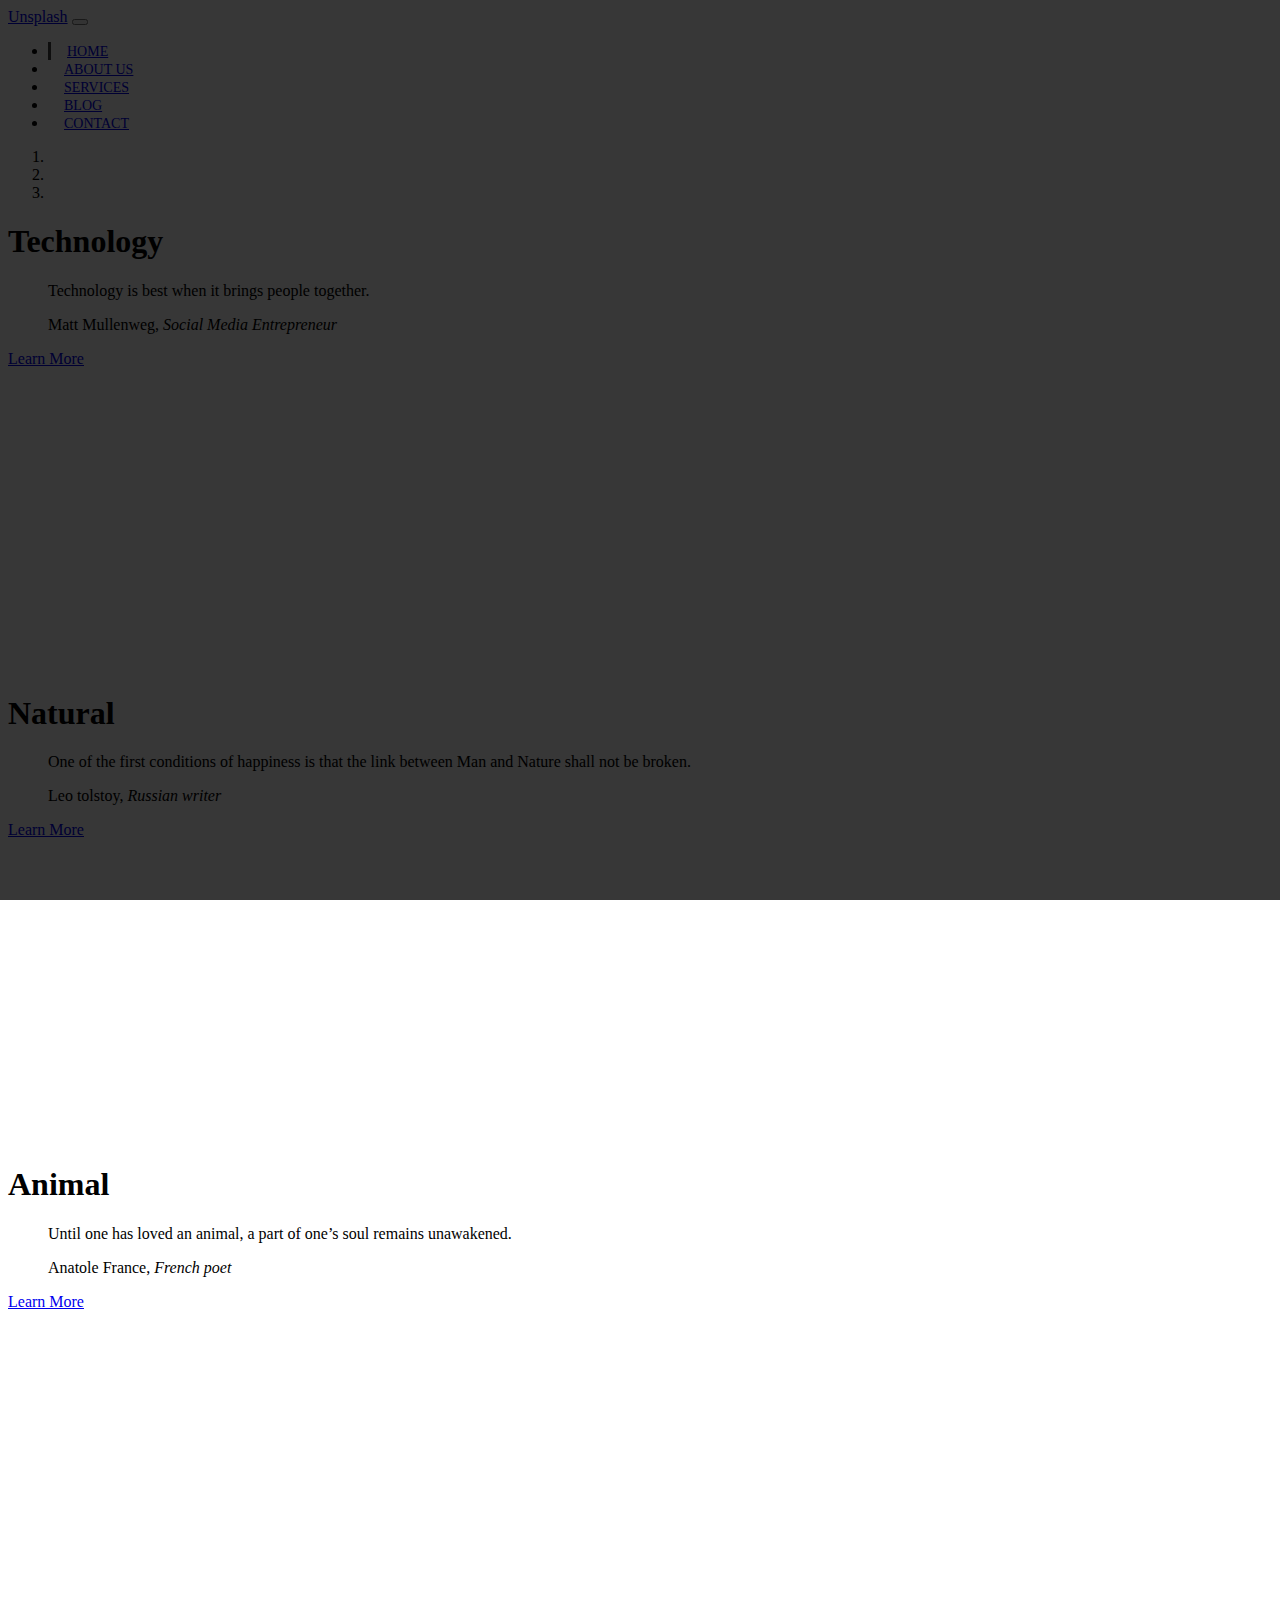
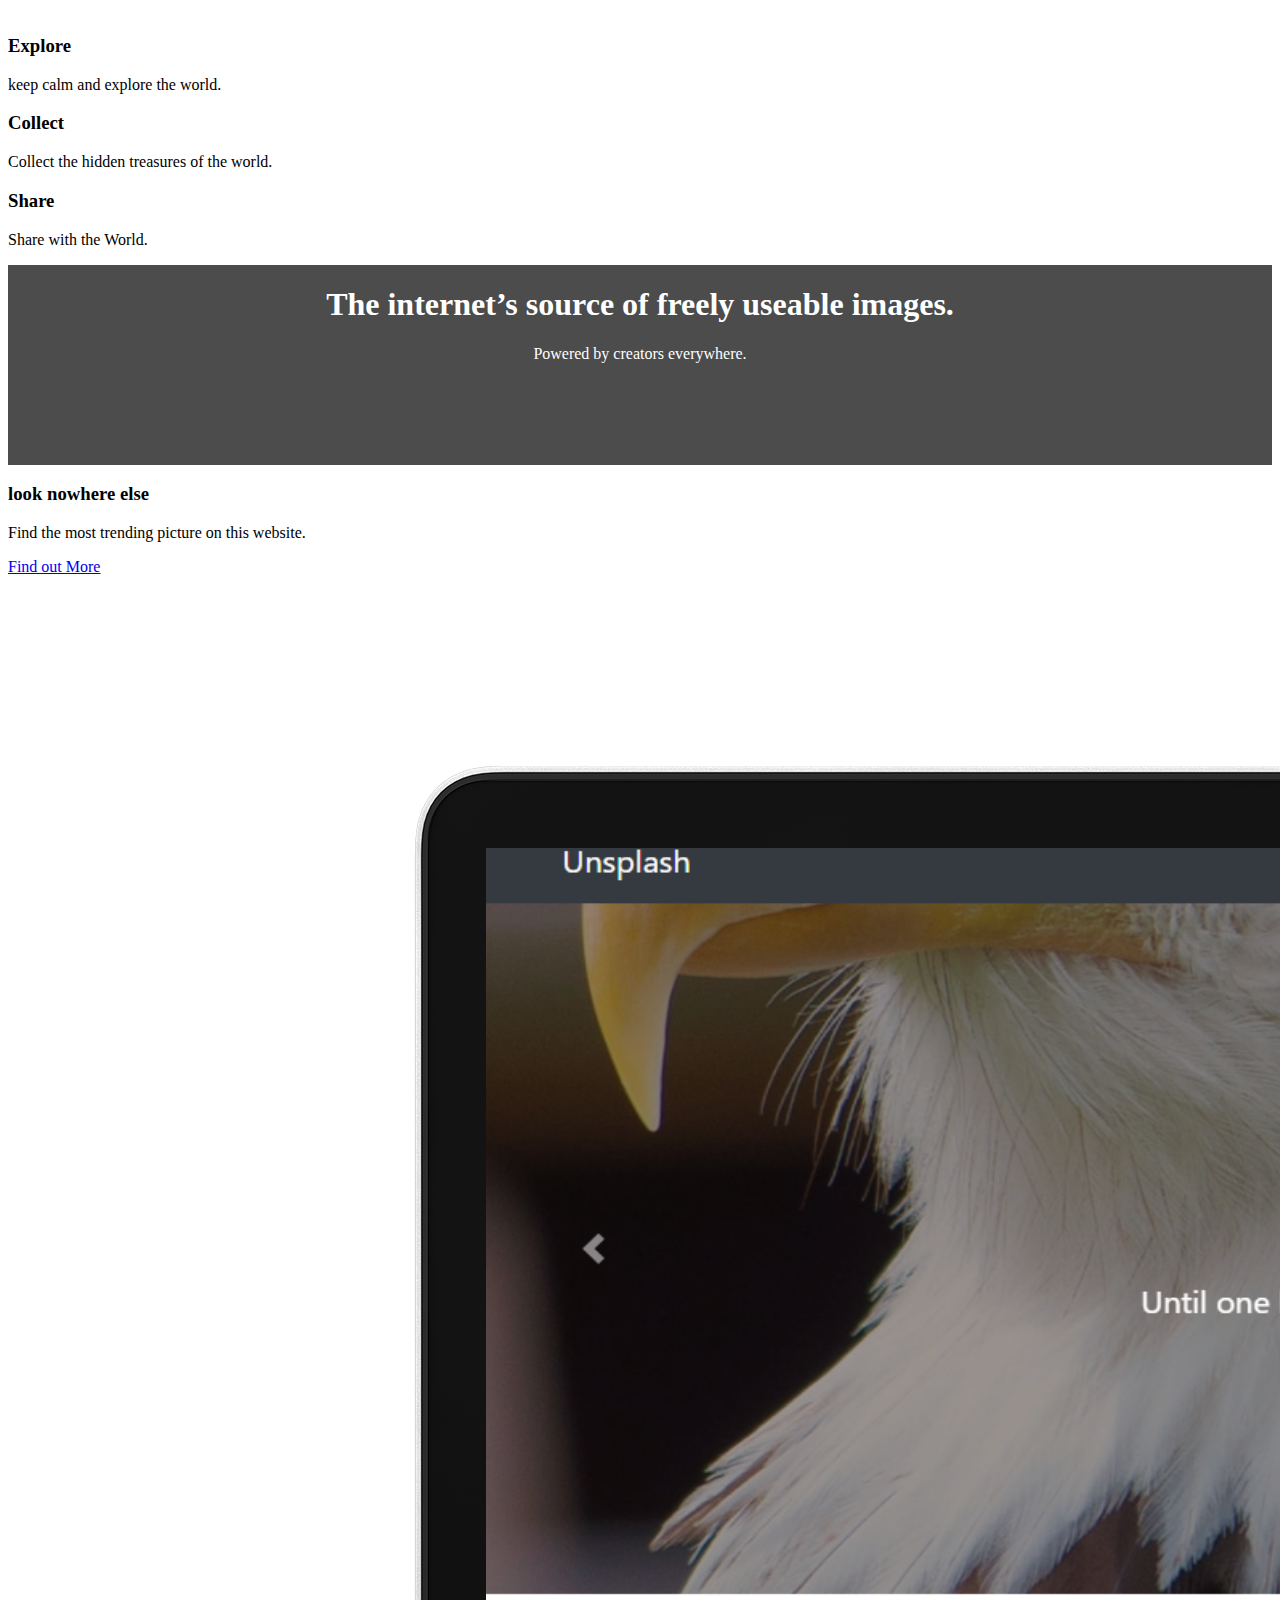
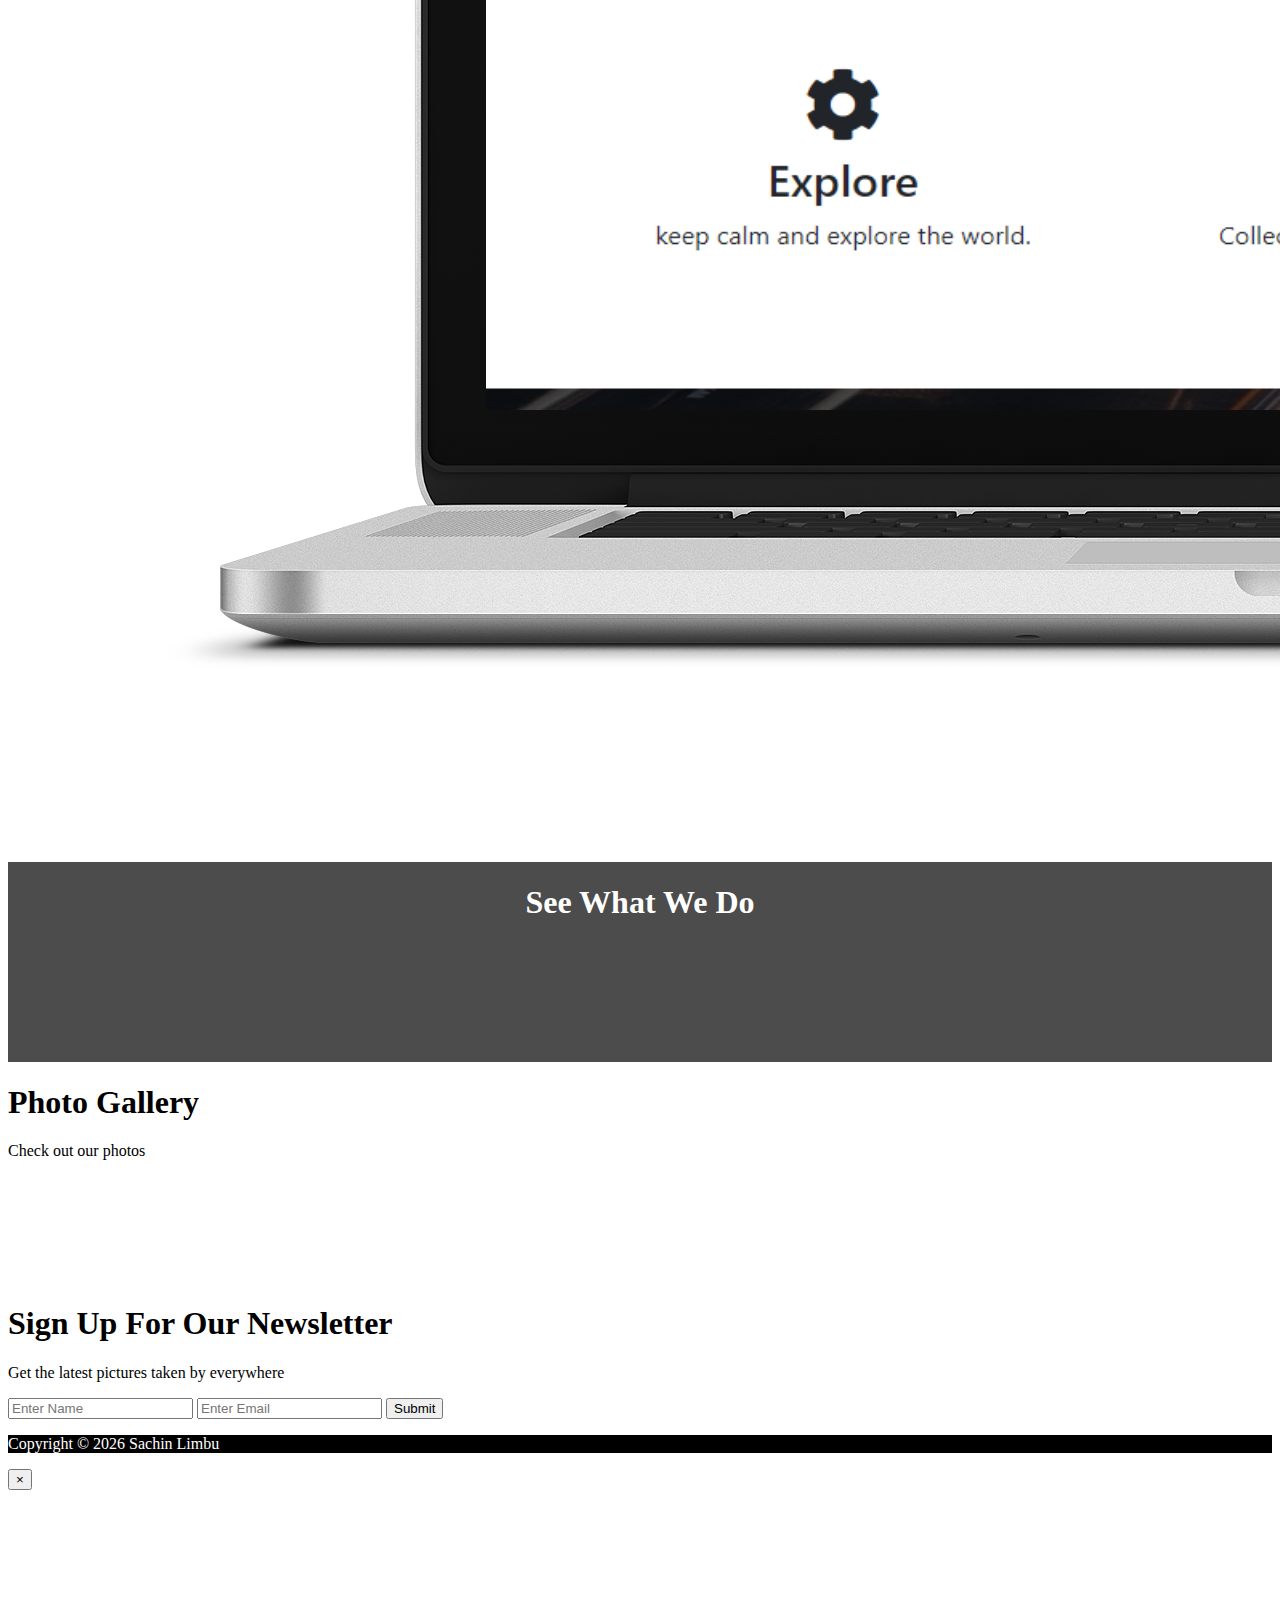
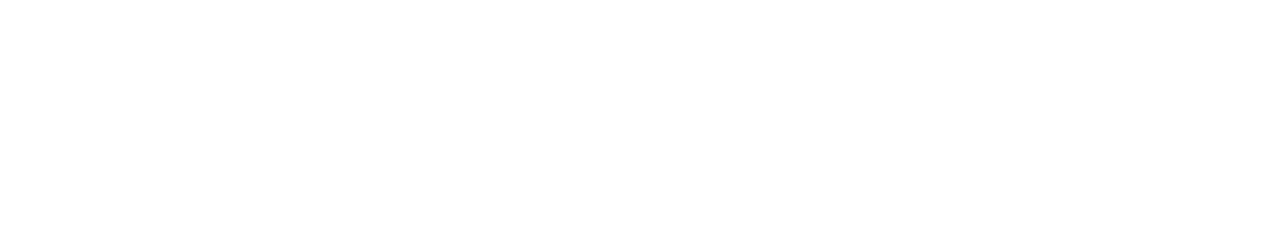
==== index.html @ 6b47f5e5 "initial" ====
<!DOCTYPE html>
<html lang="en">

<head>
  <meta charset="UTF-8">
  <meta name="viewport" content="width=device-width, initial-scale=1.0">
  <meta http-equiv="X-UA-Compatible" content="ie=edge">
  <link rel="stylesheet" href="https://use.fontawesome.com/releases/v5.0.13/css/all.css" integrity="sha384-DNOHZ68U8hZfKXOrtjWvjxusGo9WQnrNx2sqG0tfsghAvtVlRW3tvkXWZh58N9jp"
    crossorigin="anonymous">
  <link rel="stylesheet" href="https://stackpath.bootstrapcdn.com/bootstrap/4.1.1/css/bootstrap.min.css" integrity="sha384-WskhaSGFgHYWDcbwN70/dfYBj47jz9qbsMId/iRN3ewGhXQFZCSftd1LZCfmhktB"
    crossorigin="anonymous">
    <!-- <link rel="stylesheet" href="css/bootstrap.min.css"> -->
  <link rel="stylesheet" href="https://cdnjs.cloudflare.com/ajax/libs/ekko-lightbox/5.3.0/ekko-lightbox.css" />
  <link rel="stylesheet" href="css/style.css">
  <title>Unsplash</title>
</head>

<body>
  <nav class="navbar navbar-expand-sm navbar-dark bg-dark">
    <div class="container">
      <a href="index.html" class="navbar-brand">Unsplash</a>
      <button class="navbar-toggler" data-toggle="collapse" data-target="#navbarCollapse">
        <span class="navbar-toggler-icon"></span>
      </button>
      <div class="collapse navbar-collapse" id="navbarCollapse">
        <ul class="navbar-nav ml-auto">
          <li class="nav-item active">
            <a href="index.html" class="nav-link">Home</a>
          </li>
          <li class="nav-item">
            <a href="about.html" class="nav-link">About Us</a>
          </li>
          <li class="nav-item">
            <a href="services.html" class="nav-link">Services</a>
          </li>
          <li class="nav-item">
            <a href="blog.html" class="nav-link">Blog</a>
          </li>
          <li class="nav-item">
            <a href="contact.html" class="nav-link">Contact</a>
          </li>
        </ul>
      </div>
    </div>
  </nav>

  <!-- SHOWCASE SLIDER -->
  <section id="showcase">
    <div id="myCarousel" class="carousel slide" data-ride="carousel">
      <ol class="carousel-indicators">
        <li data-target="#myCarousel" data-slide-to="0" class="active"></li>
        <li data-target="#myCarousel" data-slide-to="1"></li>
        <li data-target="#myCarousel" data-slide-to="2"></li>
      </ol>
      <div class="carousel-inner">
        <div class="carousel-item carousel-image-1 active">
          <div class="container">
            <div class="carousel-caption d-none d-sm-block text-right mb-5">
              <h1 class="display-3">Technology</h1>
                <blockquote class="blockquote mb-0">
                  <p>Technology is best when it brings people together.</p>
                  <footer class="blockquote-footer text-white">Matt Mullenweg, <cite title="Source Title" class="text-white"> Social Media Entrepreneur</cite></footer>
                </blockquote>
              <a href="#" class="btn btn-danger btn-lg mt-3">Learn More</a>
            </div>
          </div>
        </div>

        <div class="carousel-item carousel-image-2">
          <div class="container">
            <div class="carousel-caption d-none d-sm-block mb-5">
              <h1 class="display-3">Natural</h1>
              <blockquote class="blockquote mb-0">
                <p>One of the first conditions of happiness is that the link between Man and Nature shall not be broken.</p>
                <footer class="blockquote-footer text-white">Leo tolstoy, <cite title="Source Title" class="text-white"> Russian writer
                </cite></footer>
              </blockquote>
              <a href="#" class="btn btn-primary btn-lg">Learn More</a>
            </div>
          </div>
        </div>

        <div class="carousel-item carousel-image-3">
          <div class="container">
            <div class="carousel-caption d-none d-sm-block text-right mb-5">
              <h1 class="display-3">Animal</h1>
              <blockquote class="blockquote mb-0">
                <p>Until one has loved an animal, a part of one’s soul remains unawakened.</p>
                <footer class="blockquote-footer text-white">Anatole France, <cite title="Source Title" class="text-white"> French poet
                </cite></footer>
              </blockquote>
              <a href="#" class="btn btn-success btn-lg">Learn More</a>
            </div>
          </div>
        </div>
      </div>

      <a href="#myCarousel" data-slide="prev" class="carousel-control-prev">
        <span class="carousel-control-prev-icon"></span>
      </a>

      <a href="#myCarousel" data-slide="next" class="carousel-control-next">
        <span class="carousel-control-next-icon"></span>
      </a>
    </div>
  </section>

  <!--HOME ICON SECTION  -->
  <section id="home-icons" class="py-5">
    <div class="container">
      <div class="row">
        <div class="col-md-4 mb-4 text-center">
            <i class="fab fa-wpexplorer fa-3x mb-2"></i>
          <h3>Explore</h3>
          <p>keep calm and explore the world.</p>
        </div>
        <div class="col-md-4 mb-4 text-center">
            <i class="fas fa-gem fa-3x mb-2"></i>
          <!-- <i class="fas fa-cloud fa-3x mb-2"></i> -->
          <h3>Collect</h3>
          <p>Collect the hidden treasures of the world.</p>
        </div>
        <div class="col-md-4 mb-4 text-center">
            <i class="fas fa-people-carry fa-3x mb-2"></i>
          <!-- <i class="fas fa-cart-plus fa-3x mb-2"></i> -->
          <h3>Share</h3>
          <p>Share with the World.</p>
        </div>
      </div>
    </div>
  </section>

  <!-- HOME HEADING SECTION -->
  <section id="home-heading" class="p-5">
    <div class="dark-overlay">
      <div class="row">
        <div class="col">
          <div class="container pt-5">
            <h1>The internet’s source of freely useable images.
              </h1>
            <p class="d-none d-md-block">Powered by creators everywhere.</p>
          </div>
        </div>
      </div>
    </div>
  </section>

  <!-- INFO SECTION -->
  <section id="info" class="py-3">
    <div class="container">
      <div class="row">
        <div class="col-md-6 align-self-center">
          <h3>look nowhere else </h3>
          <p>Find the most trending picture on this website.</p>
          <a href="about.html" class="btn btn-outline-danger btn-lg">Find out More</a>
        </div>
        <div class="col-md-6">
          <img src="img/laptop.png" alt="" class="img-fluid">
        </div>
      </div>
    </div>
  </section>

  <!-- VIDEO PLAY -->
  <section id="video-play">
    <div class="dark-overlay">
      <div class="row">
        <div class="col">
          <div class="container p-5">
            <a href="#" class="video" data-video="https://www.youtube.com/embed/IUN664s7N-c" data-toggle="modal" data-target="#videoModal">
              <i class="fas fa-play fa-3x"></i>
            </a>
            <h1>See What We Do</h1>
          </div>
        </div>
      </div>
    </div>
  </section>

  <!-- PHOTO GALLERY -->
  <section id="gallery" class="py-5">
    <div class="container">
      <h1 class="text-center">Photo Gallery</h1>
      <p class="text-center">Check out our photos</p>
      <div class="row mb-4">
        <div class="col-md-4">
          <a href="https://source.unsplash.com/random/560x560" data-toggle="lightbox" data-gallery="img-gallery" data-height="560"
            data-width="560">
            <img src="https://source.unsplash.com/random/560x560" alt="" class="img-fluid">
          </a>
        </div>

        <div class="col-md-4">
          <a href="https://source.unsplash.com/random/561x561" data-toggle="lightbox" data-gallery="img-gallery" data-height="561"
            data-width="561">
            <img src="https://source.unsplash.com/random/561x561" alt="" class="img-fluid">
          </a>
        </div>

        <div class="col-md-4">
          <a href="https://source.unsplash.com/random/562x562" data-toggle="lightbox" data-gallery="img-gallery" data-height="562"
            data-width="562">
            <img src="https://source.unsplash.com/random/562x562" alt="" class="img-fluid">
          </a>
        </div>
      </div>

      <div class="row mb-4">
        <div class="col-md-4">
          <a href="https://source.unsplash.com/random/563x563" data-toggle="lightbox" data-gallery="img-gallery" data-height="563"
            data-width="563">
            <img src="https://source.unsplash.com/random/563x563" alt="" class="img-fluid">
          </a>
        </div>

        <div class="col-md-4">
          <a href="https://source.unsplash.com/random/564x564" data-toggle="lightbox" data-gallery="img-gallery" data-height="564"
            data-width="564">
            <img src="https://source.unsplash.com/random/564x564" alt="" class="img-fluid">
          </a>
        </div>

        <div class="col-md-4">
          <a href="https://source.unsplash.com/random/565x565" data-toggle="lightbox" data-gallery="img-gallery" data-height="565"
            data-width="565">
            <img src="https://source.unsplash.com/random/565x565" alt="" class="img-fluid">
          </a>
        </div>
      </div>
    </div>
  </section>

  <!-- NEWSLETTER -->
  <section id="newsletter" class="text-center p-5 bg-dark text-white">
    <div class="container">
      <div class="row">
        <div class="col">
          <h1>Sign Up For Our Newsletter</h1>
          <p>Get the latest pictures taken by everywhere</p>
          <form class="form-inline justify-content-center">
            <input type="text" class="form-control mb-2 mr-2" placeholder="Enter Name">
            <input type="text" class="form-control mb-2 mr-2" placeholder="Enter Email">
            <button class="btn btn-primary mb-2">Submit</button>
          </form>
        </div>
      </div>
    </div>
  </section>

  <!-- FOOTER -->
  <footer id="main-footer" class="text-center p-4">
    <div class="container">
      <div class="row">
        <div class="col">
          <p>Copyright &copy;
            <span id="year"></span> Sachin Limbu</p>
        </div>
      </div>
    </div>
  </footer>


  <!-- VIDEO MODAL -->
  <div class="modal fade" id="videoModal">
    <div class="modal-dialog">
      <div class="modal-content">
        <div class="modal-body">
          <button class="close" data-dismiss="modal">
            <span>&times;</span>
          </button>
          <iframe src="" frameborder="0" height="350" width="100%" allowfullscreen></iframe>
        </div>
      </div>
    </div>
  </div>



  <script src="http://code.jquery.com/jquery-3.3.1.min.js" integrity="sha256-FgpCb/KJQlLNfOu91ta32o/NMZxltwRo8QtmkMRdAu8="
    crossorigin="anonymous"></script>
  <script src="https://cdnjs.cloudflare.com/ajax/libs/popper.js/1.14.3/umd/popper.min.js" integrity="sha384-ZMP7rVo3mIykV+2+9J3UJ46jBk0WLaUAdn689aCwoqbBJiSnjAK/l8WvCWPIPm49"
    crossorigin="anonymous"></script>
  <script src="https://stackpath.bootstrapcdn.com/bootstrap/4.1.1/js/bootstrap.min.js" integrity="sha384-smHYKdLADwkXOn1EmN1qk/HfnUcbVRZyYmZ4qpPea6sjB/pTJ0euyQp0Mk8ck+5T"
    crossorigin="anonymous"></script>
  <script src="https://cdnjs.cloudflare.com/ajax/libs/ekko-lightbox/5.3.0/ekko-lightbox.min.js"></script>

  <script>
    // Get the current year for the copyright
    $('#year').text(new Date().getFullYear());

    // Configure Slider
    $('.carousel').carousel({
      interval: 6000,
      pause: 'hover'
    });

    // Lightbox Init
    $(document).on('click', '[data-toggle="lightbox"]', function (event) {
      event.preventDefault();
      $(this).ekkoLightbox();
    });

    // Video Play
    $(function () {
      // Auto play modal video
      $(".video").click(function () {
        var theModal = $(this).data("target"),
          videoSRC = $(this).attr("data-video"),
          videoSRCauto = videoSRC + "?modestbranding=1&rel=0&controls=0&showinfo=0&html5=1&autoplay=1";
        $(theModal + ' iframe').attr('src', videoSRCauto);
        $(theModal + ' button.close').click(function () {
          $(theModal + ' iframe').attr('src', videoSRC);
        });
      });
    });

  </script>
</body>

</html>
---- css/style.css ----
body {
  overflow-x: hidden;
}

.navbar .nav-link {
  font-size: 14px;
  text-transform: uppercase;
  padding-left: 1rem !important;
  padding-right: 1rem !important;
}

.navbar .nav-item.active {
  border-left: #444 3px solid;
}

.carousel-item {
  height: 450px;
}

.carousel-image-1 {
  background: url('https://source.unsplash.com/1600x901/?technology');
  background-size: cover;
}

.carousel-image-2 {
  background: url('https://source.unsplash.com/1600x902/?natural');
  background-size: cover;
}

.carousel-image-3 {
  background: url('https://source.unsplash.com/1600x903/?animal');
  background-size: cover;
}

.carousel-item:after {
  content:"";
  display:block;
  position:absolute;
  top:0;
  bottom:0;
  left:0;
  right:0;
  background:rgba(0,0,0,0.4);
}


#home-heading {
  position: relative;
  min-height: 200px;
  background: url('https://source.unsplash.com/1600x903/?free-world');
  background-attachment: fixed;
  background-repeat: no-repeat;
  text-align: center;
  color: #fff;
}

.dark-overlay {
  position: absolute;
  top: 0;
  left: 0;
  width: 100%;
  height: 100%;
  background: rgba(0, 0, 0, 0.7);
}

#video-play {
  position: relative;
  min-height: 200px;
  background: url('https://source.unsplash.com/1600x902/?natural');
  background-attachment: fixed;
  background-repeat: no-repeat;
  background-position: 0 -300px;
  text-align: center;
  color: #fff;
}

#video-play a {
  color: #fff;
}

#page-header {
  height: 200px;
  background: url('https://source.unsplash.com/1600x902/?community'), linear-gradient(rgba(0,0,0,0.5),rgba(0,0,0,0.5));
  background-blend-mode: overlay;
  background-position: 0 -360px;
  background-attachment: fixed;
  color: #fff;
  border-bottom: 1px #eee solid;
  padding-top: 50px;
}



.about-img {
  margin-top: -50px;
}

#faq .card {
  border: #444;
}

#faq a {
  color: #fff;
  text-decoration: none;
}

#faq .card-body,
#faq .card-header {
  background: #333;
}

#main-footer {
  background: #000;
  color: #fff;
}
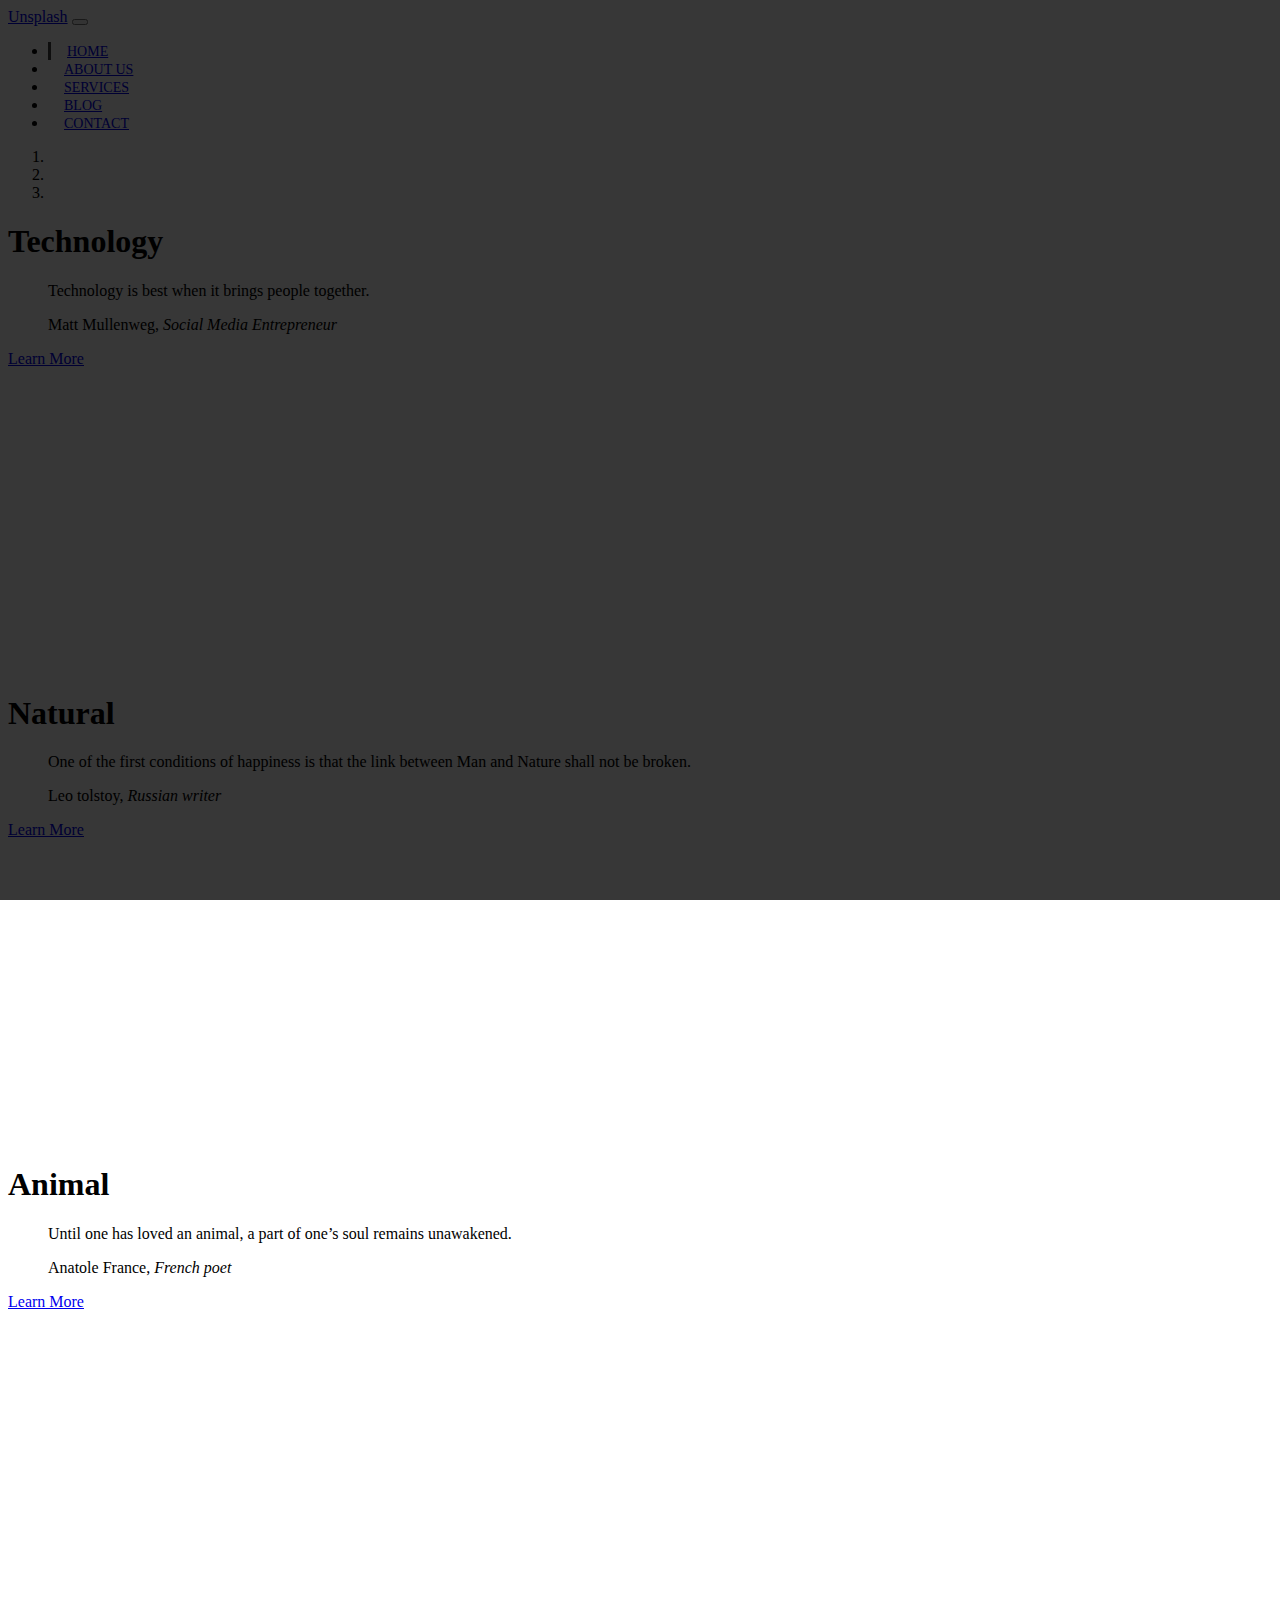
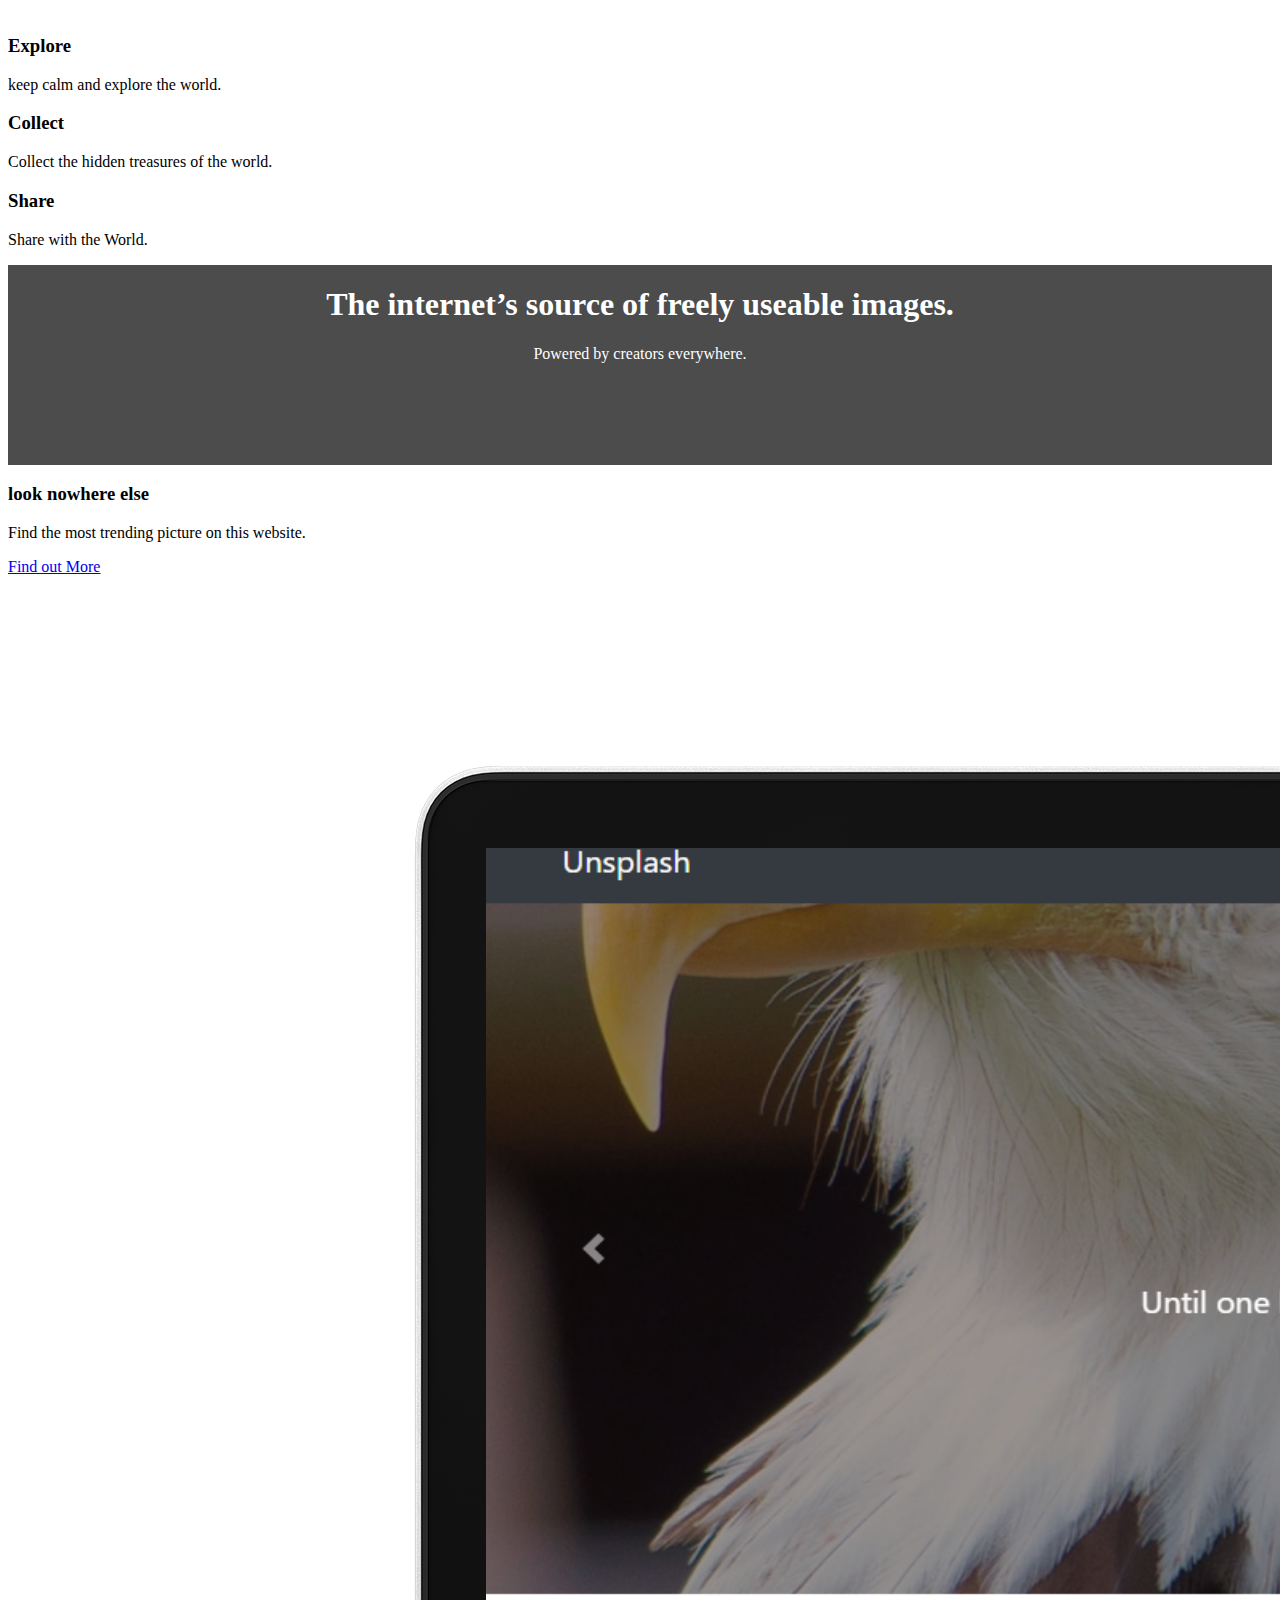
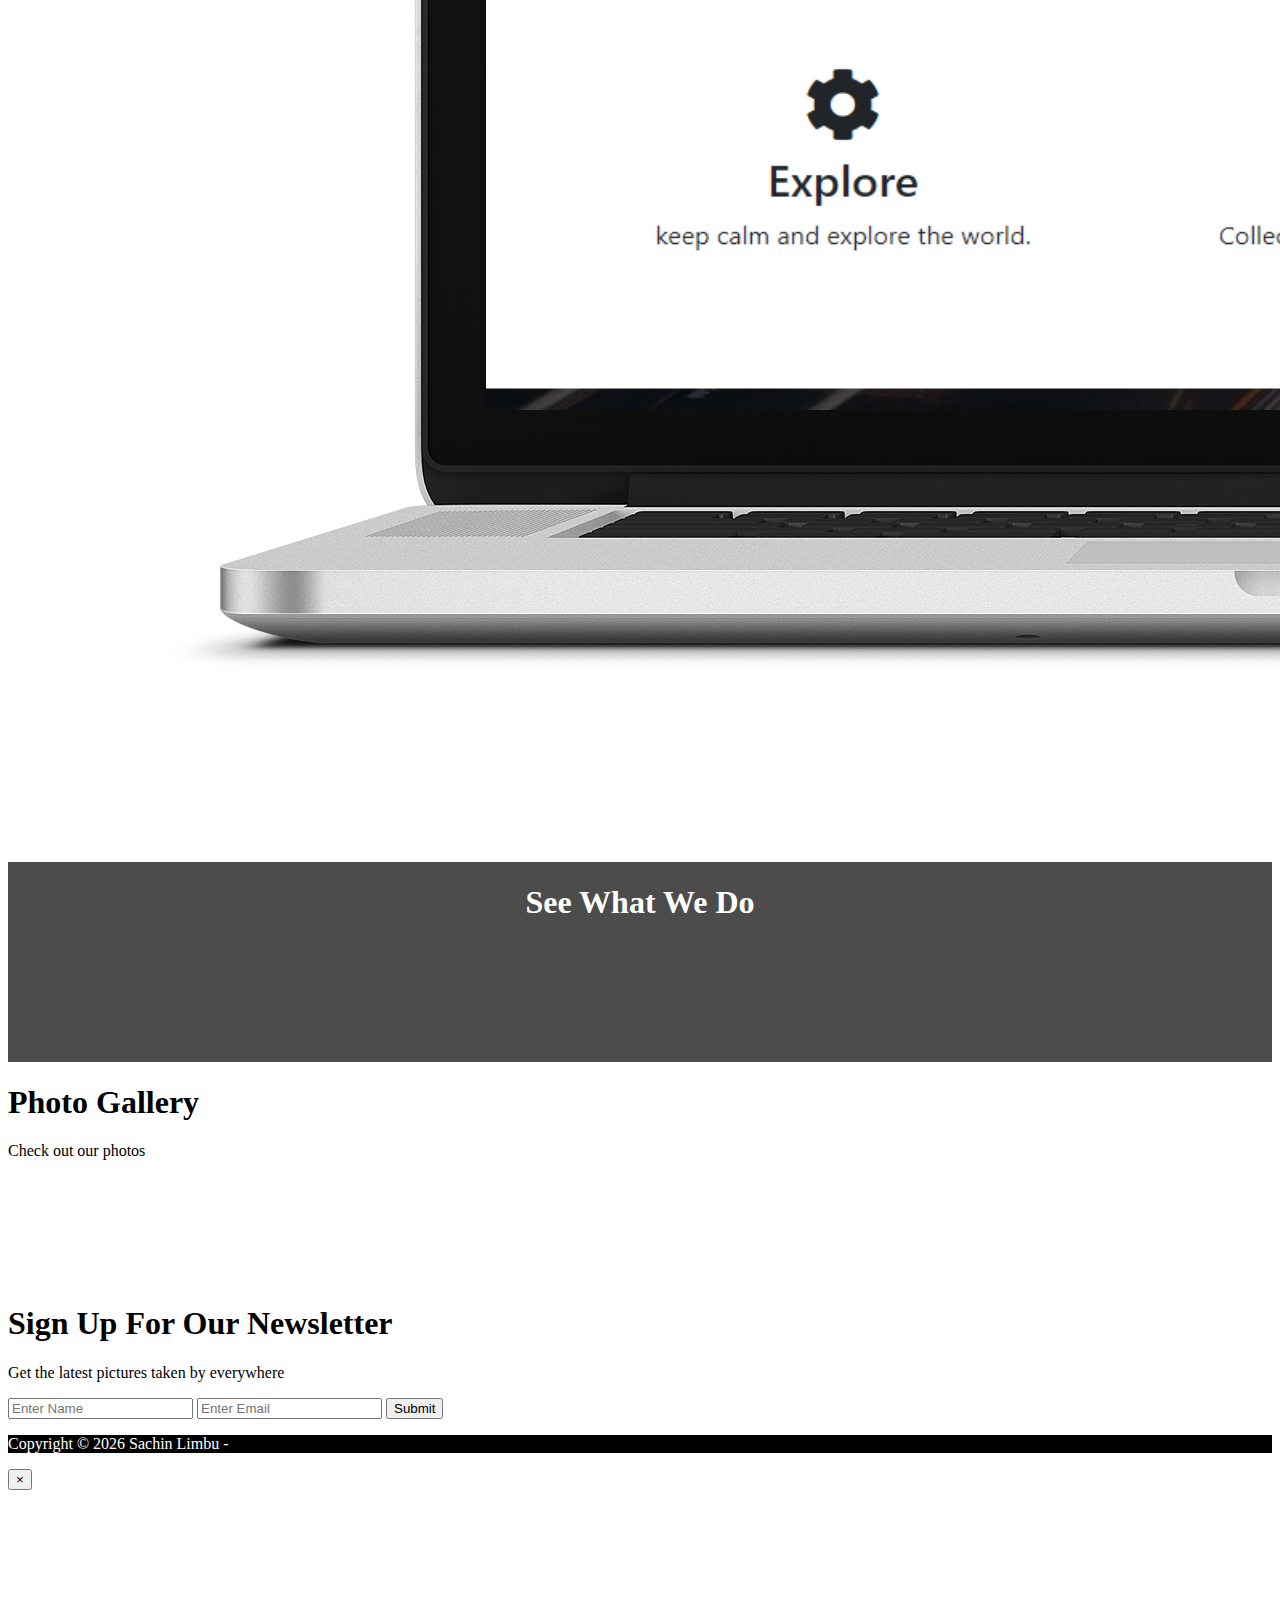
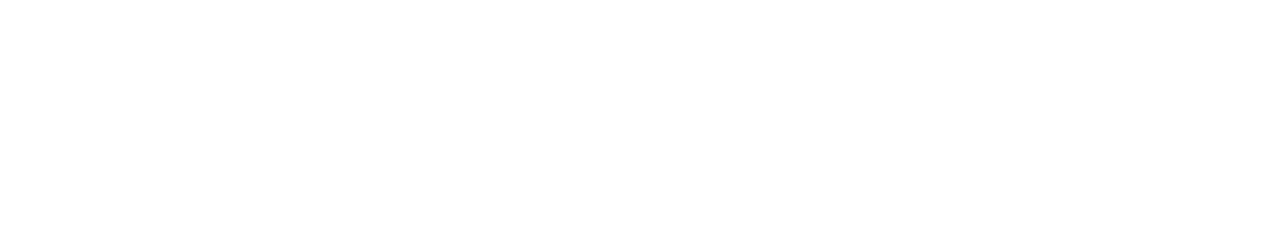
==== commit 674b18b4: "random" ====
--- a/index.html
+++ b/index.html
@@ -253,7 +253,7 @@
       <div class="row">
         <div class="col">
           <p>Copyright &copy;
-            <span id="year"></span> Sachin Limbu</p>
+            <span id="year"></span> Sachin Limbu -</p>
         </div>
       </div>
     </div>
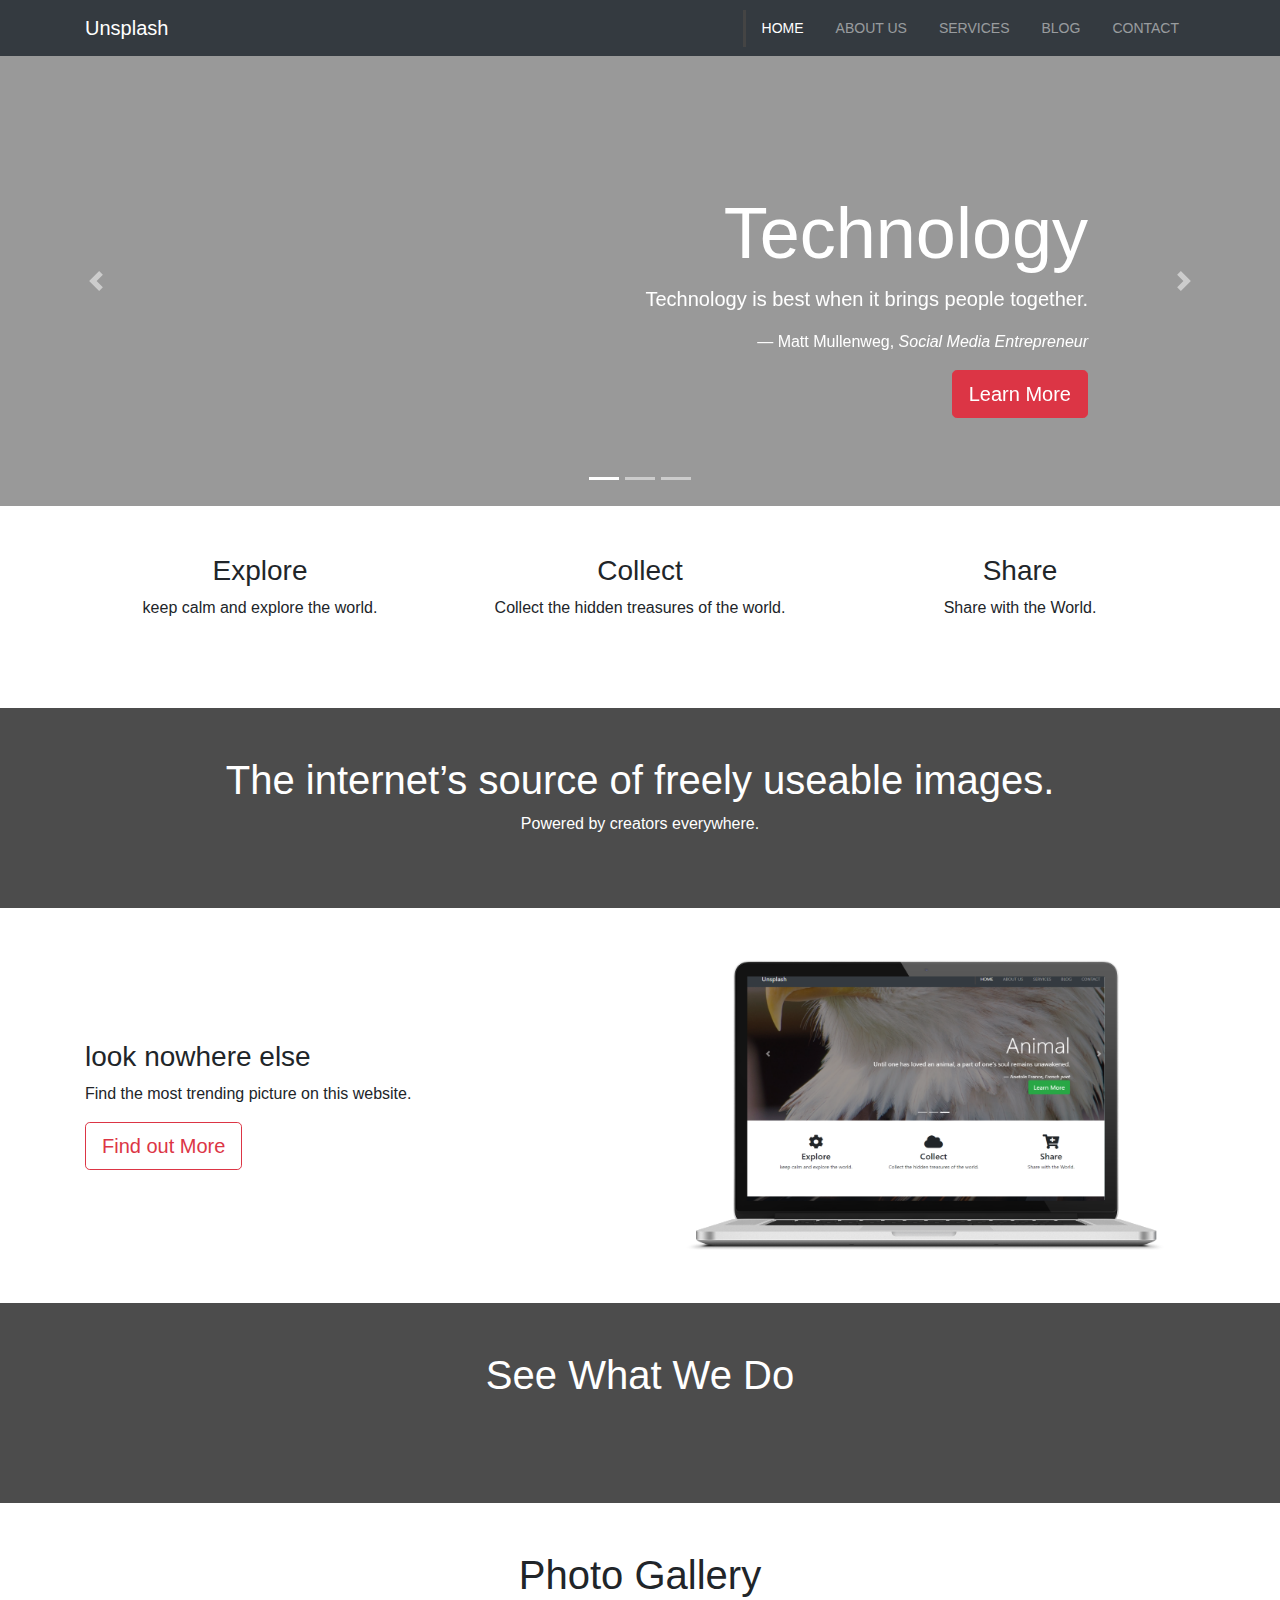
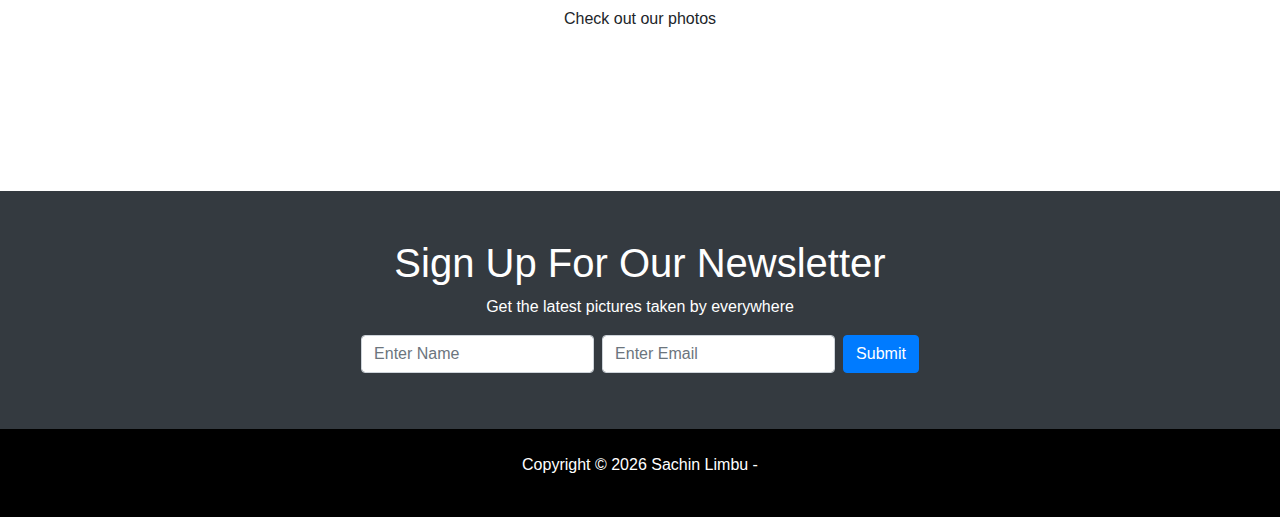
==== commit 2bf762d0: "changes with boostrap" ====
--- a/index.html
+++ b/index.html
@@ -7,7 +7,7 @@
   <meta http-equiv="X-UA-Compatible" content="ie=edge">
   <link rel="stylesheet" href="https://use.fontawesome.com/releases/v5.0.13/css/all.css" integrity="sha384-DNOHZ68U8hZfKXOrtjWvjxusGo9WQnrNx2sqG0tfsghAvtVlRW3tvkXWZh58N9jp"
     crossorigin="anonymous">
-  <link rel="stylesheet" href="https://stackpath.bootstrapcdn.com/bootstrap/4.1.1/css/bootstrap.min.css" integrity="sha384-WskhaSGFgHYWDcbwN70/dfYBj47jz9qbsMId/iRN3ewGhXQFZCSftd1LZCfmhktB"
+  <link rel="stylesheet" href="../css/bootstrap.min.css" integrity="bootstrap"
     crossorigin="anonymous">
     <!-- <link rel="stylesheet" href="css/bootstrap.min.css"> -->
   <link rel="stylesheet" href="https://cdnjs.cloudflare.com/ajax/libs/ekko-lightbox/5.3.0/ekko-lightbox.css" />
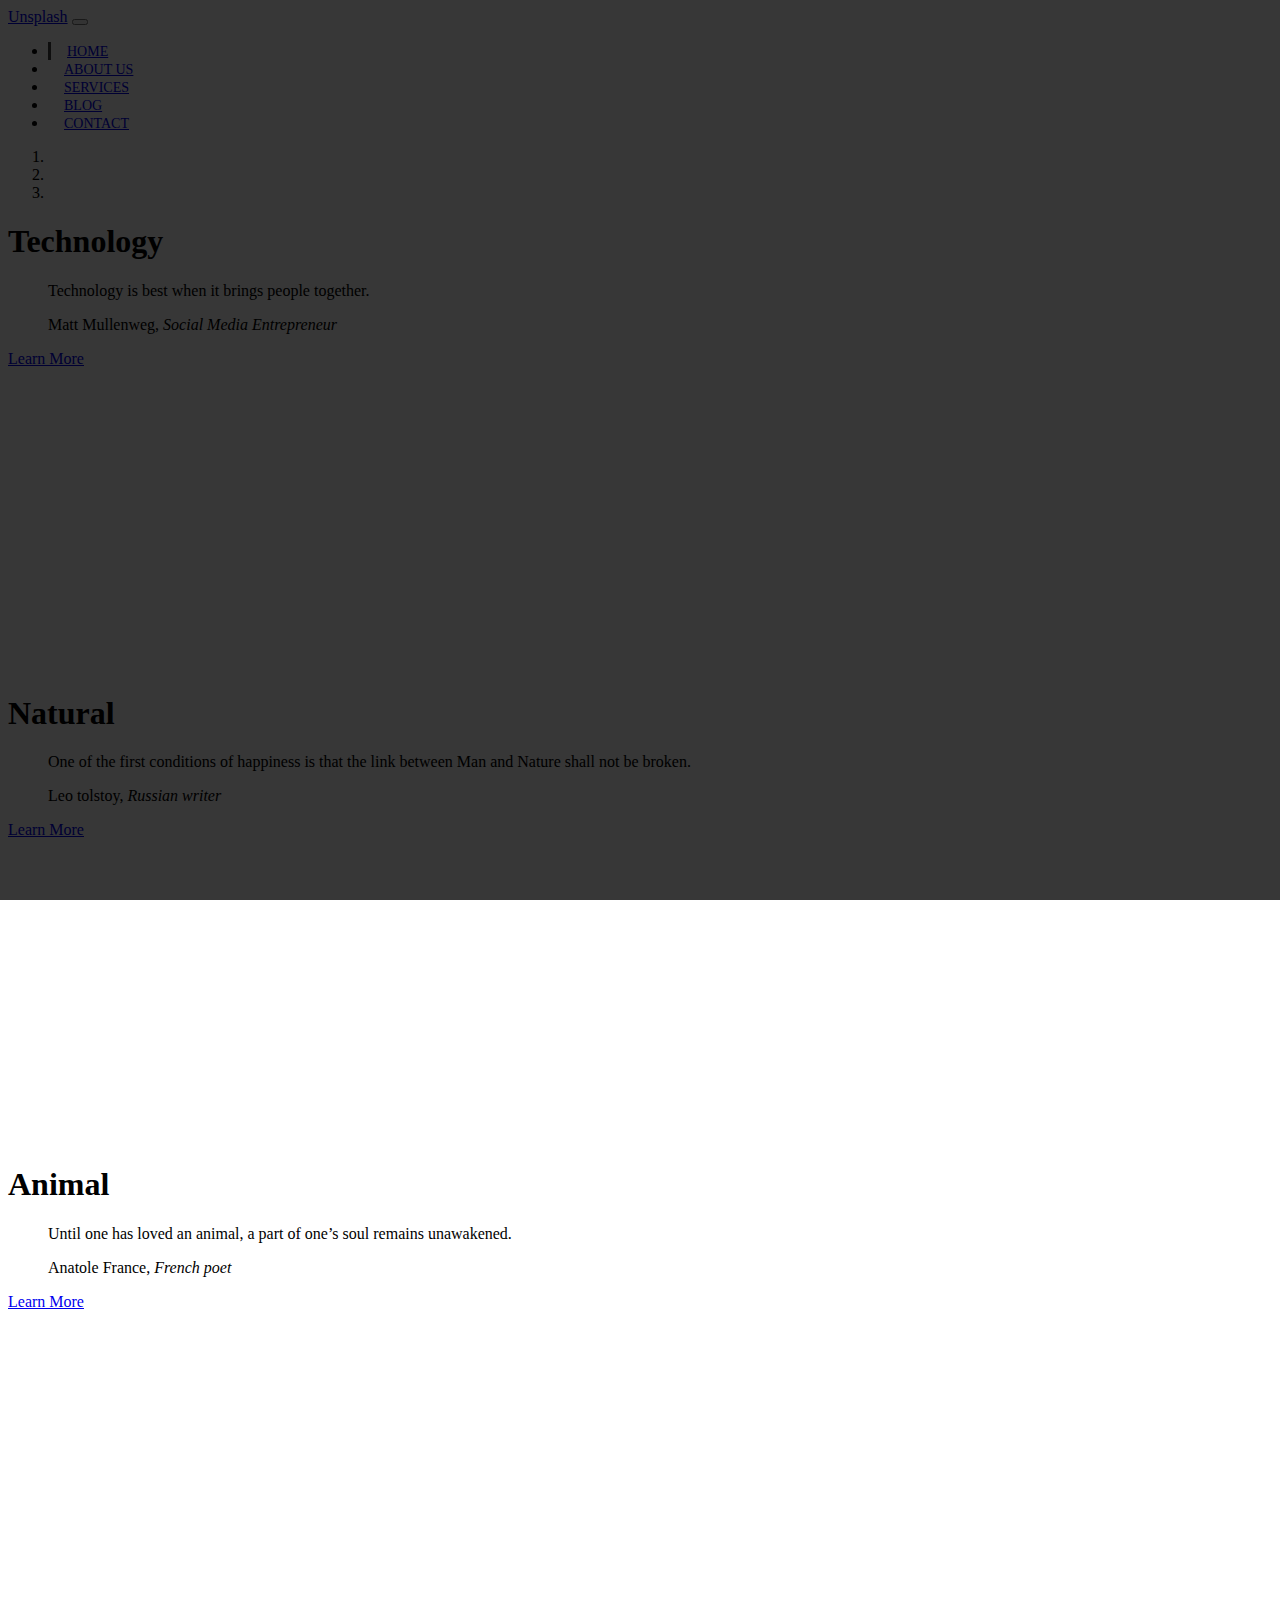
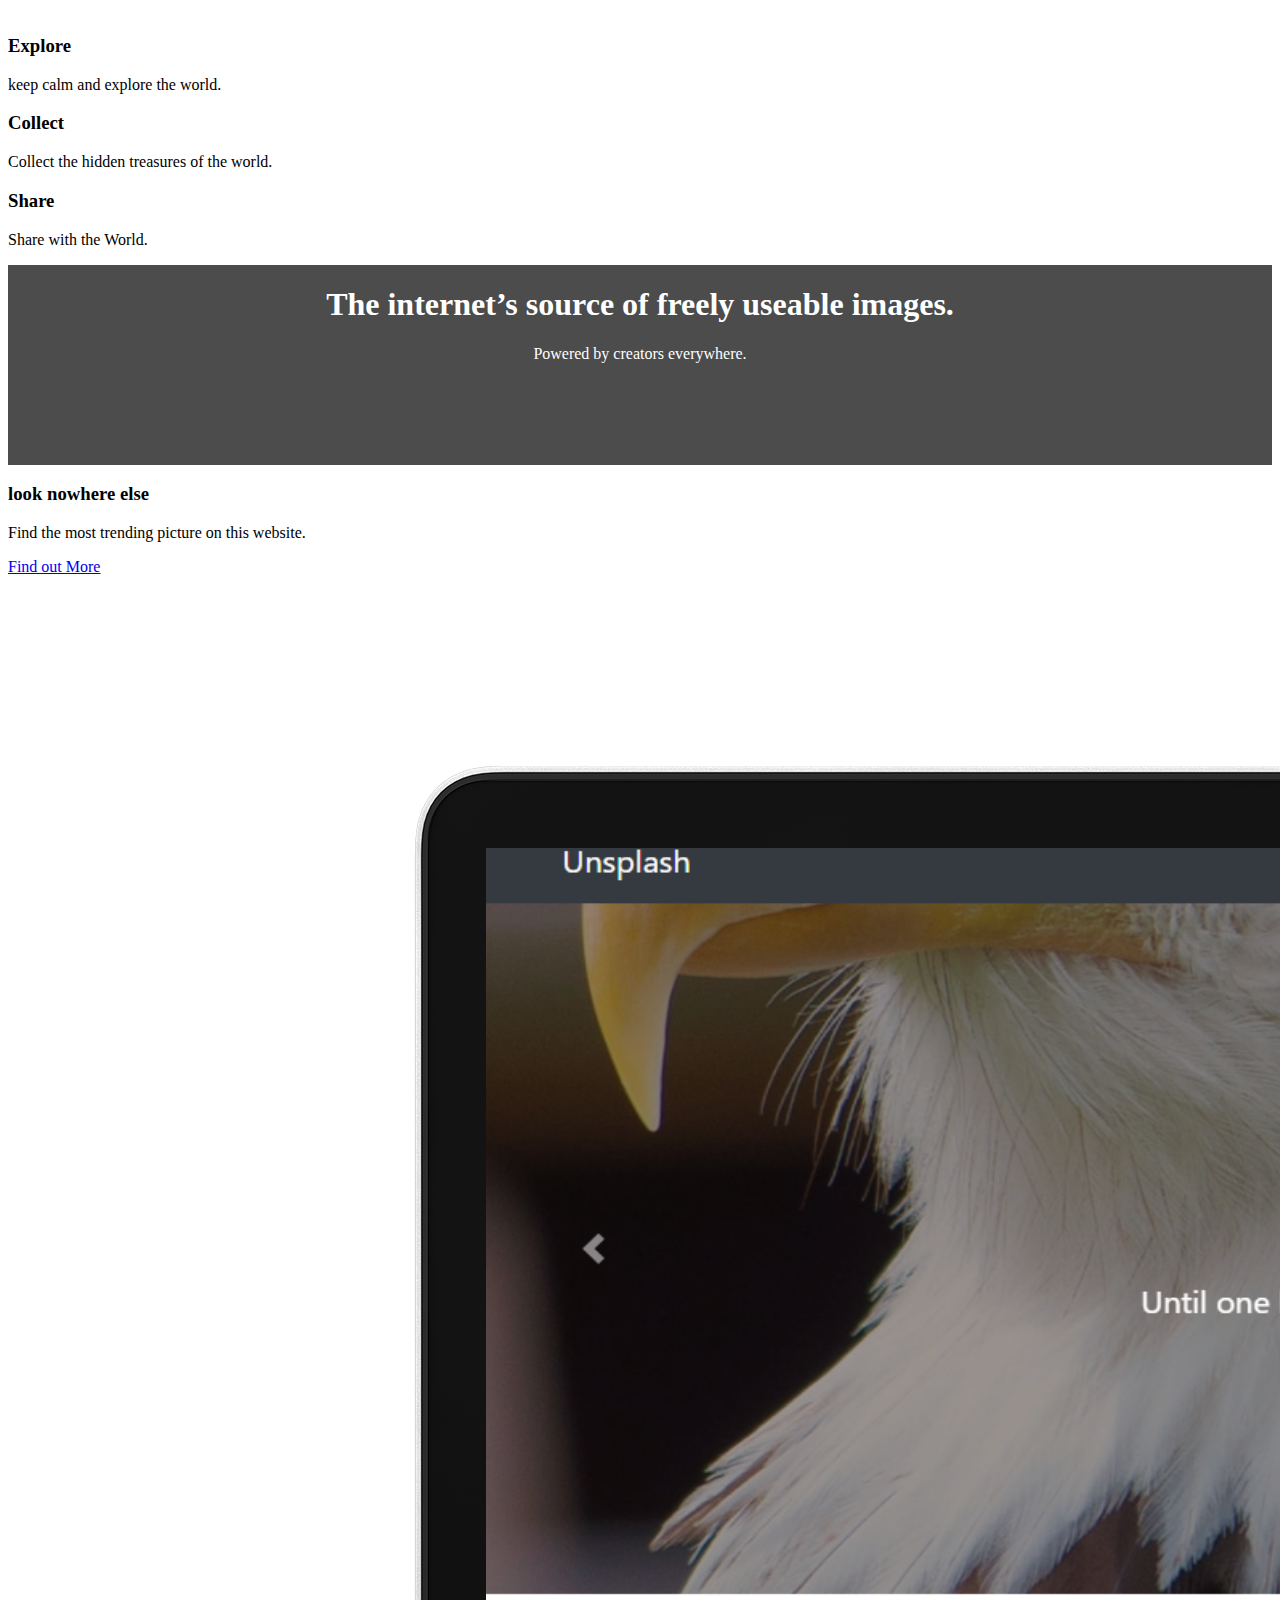
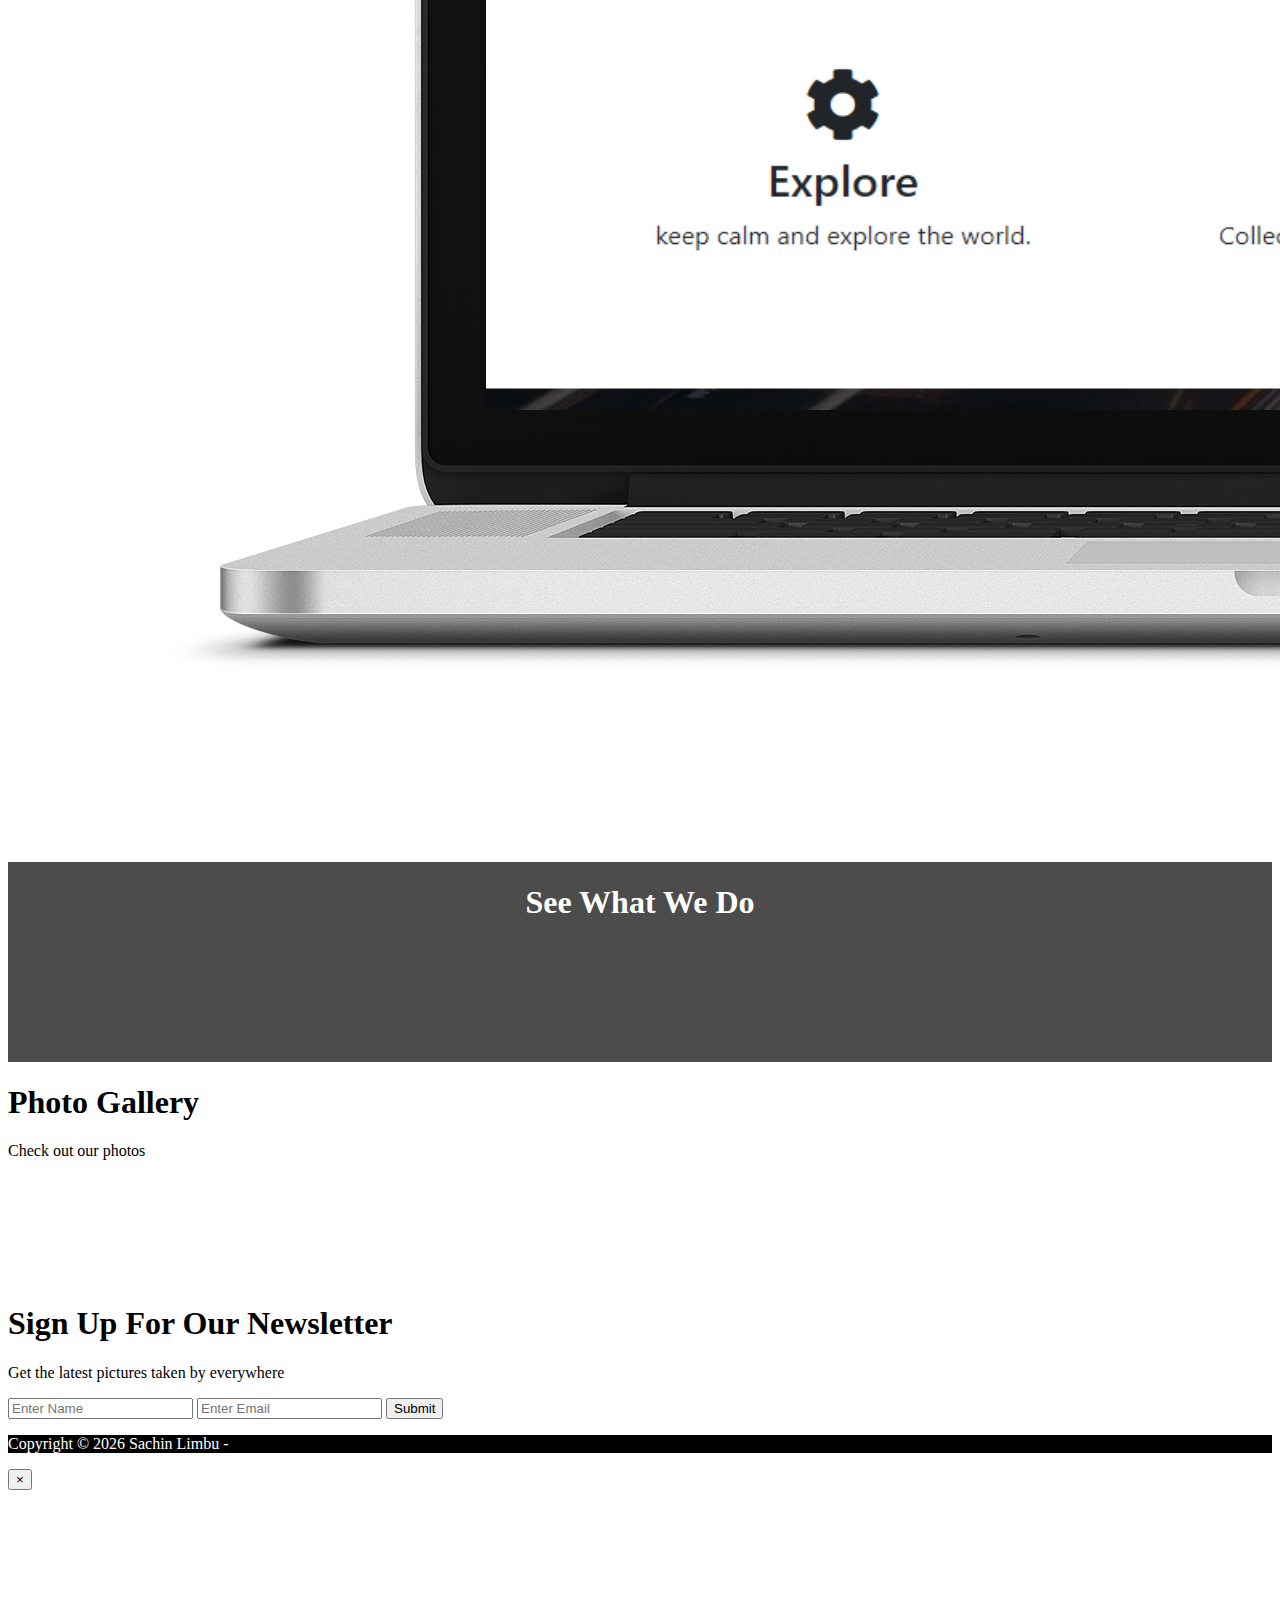
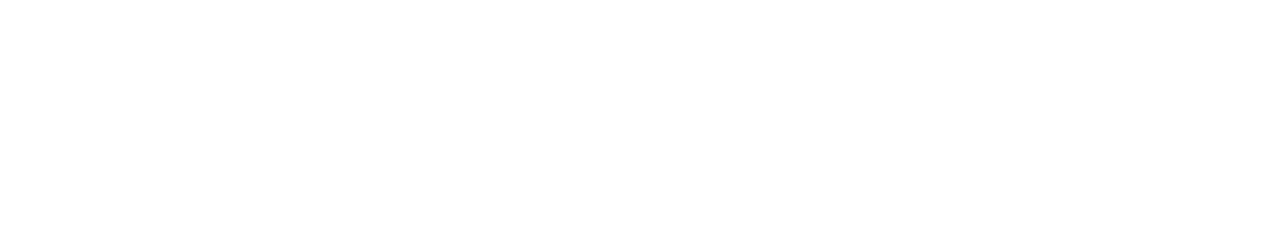
==== commit e9b1bd67: "boostrap try 3" ====
--- a/index.html
+++ b/index.html
@@ -7,7 +7,7 @@
   <meta http-equiv="X-UA-Compatible" content="ie=edge">
   <link rel="stylesheet" href="https://use.fontawesome.com/releases/v5.0.13/css/all.css" integrity="sha384-DNOHZ68U8hZfKXOrtjWvjxusGo9WQnrNx2sqG0tfsghAvtVlRW3tvkXWZh58N9jp"
     crossorigin="anonymous">
-  <link rel="stylesheet" href="../css/bootstrap.min.css" integrity="bootstrap"
+  <link rel="stylesheet" href="../Bootstrap-practice/css/bootstrap.min.css" integrity="bootstrap"
     crossorigin="anonymous">
     <!-- <link rel="stylesheet" href="css/bootstrap.min.css"> -->
   <link rel="stylesheet" href="https://cdnjs.cloudflare.com/ajax/libs/ekko-lightbox/5.3.0/ekko-lightbox.css" />
